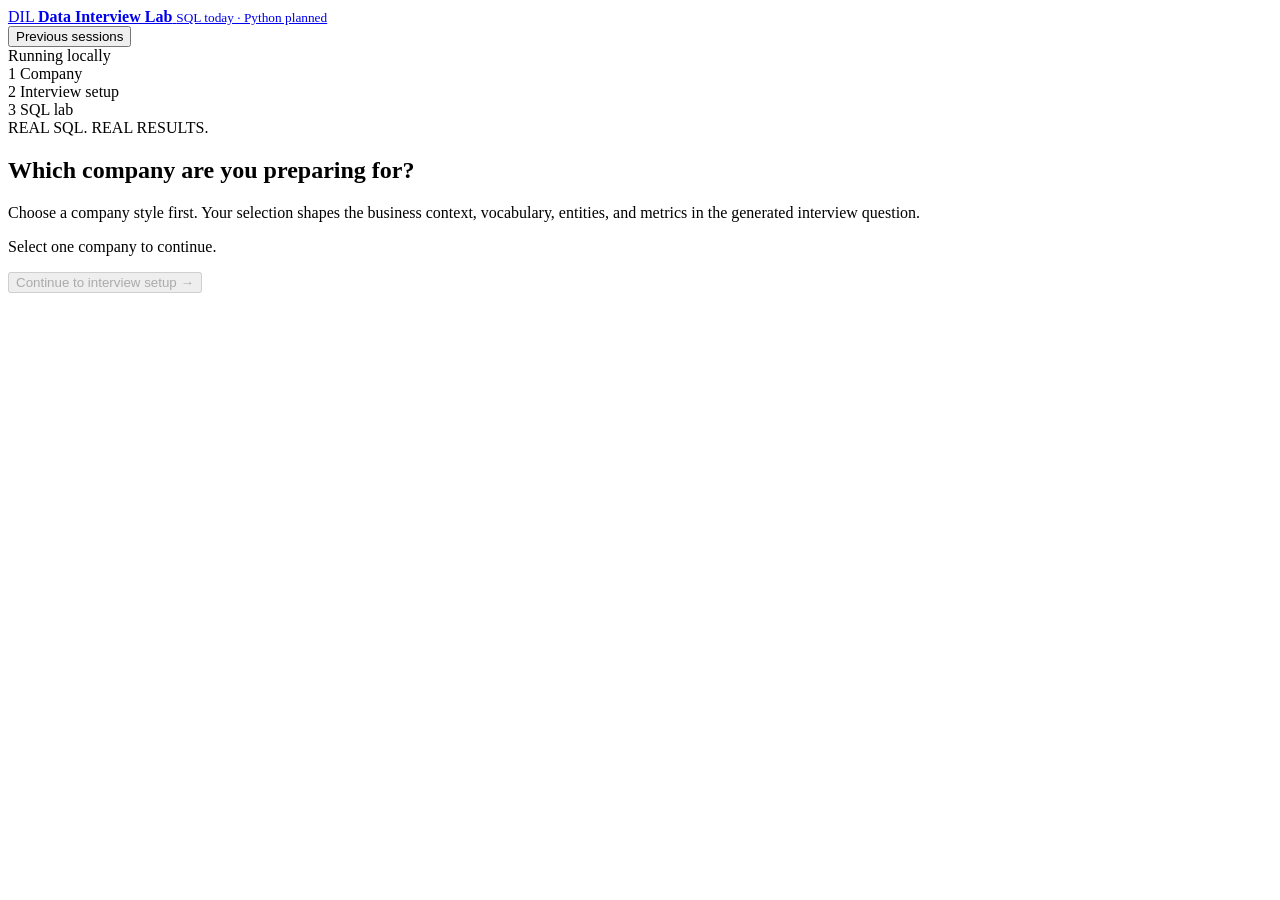
==== src/data_interview_lab/web/static/index.html @ 67a6202d "refactor: rename project to Data Interview Lab Migrate the package, CLI, configuration, storage path" ====
<!doctype html>
<html lang="en">
  <head>
    <meta charset="utf-8" />
    <meta name="viewport" content="width=device-width, initial-scale=1" />
    <meta
      name="description"
      content="Practice data interviews with executable SQL and deterministic local grading."
    />
    <title>Data Interview Lab</title>
    <link rel="icon" href="/favicon.ico" />
    <link rel="stylesheet" href="/assets/styles.css?v=0.9.2" />
  </head>
  <body>
    <div class="app-background" aria-hidden="true"></div>

    <main id="setupView" class="setup-shell">
      <header class="marketing-header">
        <a class="brand" href="#" aria-label="Data Interview Lab home">
          <span class="brand-mark"><span>DIL</span></span>
          <span>
            <strong>Data Interview Lab</strong>
            <small>SQL today · Python planned</small>
          </span>
        </a>
        <div class="marketing-actions">
          <button id="historyButton" class="button ghost small" type="button">
            Previous sessions
          </button>
          <div class="local-status"><span></span> Running locally</div>
        </div>
      </header>

      <section id="companyStep" class="setup-stage" aria-labelledby="companyHeading">
        <div class="step-progress" aria-label="Setup progress">
          <div class="progress-item active"><span>1</span> Company</div>
          <div class="progress-line"></div>
          <div class="progress-item"><span>2</span> Interview setup</div>
          <div class="progress-line"></div>
          <div class="progress-item"><span>3</span> SQL lab</div>
        </div>

        <div class="hero-copy">
          <div class="eyebrow">REAL SQL. REAL RESULTS.</div>
          <h1 id="companyHeading">Which company are you preparing for?</h1>
          <p>
            Choose a company style first. Your selection shapes the business context,
            vocabulary, entities, and metrics in the generated interview question.
          </p>
        </div>

        <div
          id="companyGrid"
          class="company-grid"
          role="group"
          aria-label="Company choices"
        ></div>

        <div id="customCompanyField" class="custom-company-entry" hidden>
          <label class="field-label" for="customCompanyInput">
            <span>Company or organization name</span>
            <input
              id="customCompanyInput"
              type="text"
              autocomplete="organization"
              maxlength="100"
              placeholder="e.g. Stripe, Spotify, Acme Health"
            />
            <small>We will use it as interview-style context, never as a claimed internal schema.</small>
          </label>
        </div>

        <div class="stage-actions">
          <p id="companyHelp">Select one company to continue.</p>
          <button id="companyContinue" class="button primary" type="button" disabled>
            Continue to interview setup
            <span aria-hidden="true">→</span>
          </button>
        </div>
      </section>

      <section
        id="configStep"
        class="setup-stage config-stage"
        aria-labelledby="configHeading"
        hidden
      >
        <div class="step-progress" aria-label="Setup progress">
          <div class="progress-item complete"><span>✓</span> Company</div>
          <div class="progress-line active"></div>
          <div class="progress-item active"><span>2</span> Interview setup</div>
          <div class="progress-line"></div>
          <div class="progress-item"><span>3</span> SQL lab</div>
        </div>

        <button id="backToCompanies" class="text-button" type="button">← Change company</button>
        <div class="config-heading-row">
          <div>
            <div class="eyebrow">CUSTOMIZE YOUR SESSION</div>
            <h1 id="configHeading">Shape your question set</h1>
            <p>Choose a SQL dialect and difficulty, then add any optional context you want reflected.</p>
          </div>
          <div id="selectedCompanySummary" class="selected-company"></div>
        </div>

        <div class="config-card">
          <div class="choice-field" role="group" aria-labelledby="interviewModeLabel">
            <div id="interviewModeLabel" class="choice-label">Interview mode</div>
            <div class="mode-choice-row">
              <div id="modeChoices" class="segmented-control mode-control">
                <button type="button" data-mode="standard" class="selected">Standard</button>
                <button type="button" data-mode="advanced">Advanced</button>
              </div>
              <small id="modeHelp">
                Three deterministic SQL questions with exact requirements available inline.
              </small>
            </div>
          </div>

          <div class="field-grid">
            <label class="field-label">
              <span>SQL dialect</span>
              <select id="dialectSelect"></select>
              <small id="dialectHelp">DuckDB runs natively. Other dialects are emulated on DuckDB.</small>
            </label>
            <label class="field-label">
              <span>LLM provider</span>
              <select id="providerSelect">
                <option value="codex">Codex CLI · default</option>
                <option value="claude">Claude CLI</option>
              </select>
              <small>Uses your locally installed and authenticated CLI.</small>
            </label>
            <section
              id="modelConfiguration"
              class="model-configuration"
              aria-labelledby="modelConfigurationLabel"
            >
              <div class="field-section-heading model-configuration-heading">
                <span id="modelConfigurationLabel">Model configuration</span>
                <small>Applies to this interview generation</small>
              </div>
              <div class="model-policy-options" role="radiogroup" aria-label="Model configuration source">
                <label class="model-policy-option">
                  <input type="radio" name="model-policy" value="cli_default" checked />
                  <span class="model-policy-copy">
                    <span class="model-policy-title">
                      <strong>Follow Codex CLI settings</strong>
                      <span class="recommended-badge">Recommended</span>
                    </span>
                    <span id="modelDefaultSummary" class="model-policy-summary">Loading local settings…</span>
                    <small id="modelDefaultHelp">Uses your current Codex configuration.</small>
                  </span>
                </label>
                <label class="model-policy-option">
                  <input type="radio" name="model-policy" value="override" />
                  <span class="model-policy-copy">
                    <strong>Override for this interview</strong>
                    <small>Passes request-scoped CLI flags without changing your Codex config.</small>
                  </span>
                </label>
              </div>
              <div id="modelOverrideFields" class="model-override-fields" hidden>
                <label class="field-label">
                  <span>Model ID</span>
                  <input
                    id="modelOverrideInput"
                    type="text"
                    maxlength="120"
                    autocomplete="off"
                    placeholder="e.g. gpt-5.6-sol"
                  />
                  <small>Editable so newly available model IDs work without an app update.</small>
                </label>
                <label class="field-label">
                  <span>Reasoning effort <small>Optional</small></span>
                  <input
                    id="reasoningEffortInput"
                    type="text"
                    list="reasoningEffortSuggestions"
                    maxlength="40"
                    autocomplete="off"
                    placeholder="Use CLI default"
                  />
                  <datalist id="reasoningEffortSuggestions">
                    <option value="none"></option>
                    <option value="minimal"></option>
                    <option value="low"></option>
                    <option value="medium"></option>
                    <option value="high"></option>
                    <option value="xhigh"></option>
                    <option value="max"></option>
                  </datalist>
                  <small>Suggestions are editable; Codex validates support for the selected model.</small>
                </label>
                <button id="resetModelConfiguration" class="text-button model-reset" type="button">
                  Reset to CLI settings
                </button>
              </div>
            </section>
            <div
              id="roleTrackField"
              class="focus-area-field"
              role="group"
              aria-labelledby="focusAreaLabel"
              aria-describedby="roleTrackHelp"
              hidden
            >
              <div class="field-section-heading">
                <span id="focusAreaLabel">Focus Area</span>
                <small>Choose one</small>
              </div>
              <div id="roleTrackChoices" class="focus-area-options"></div>
              <small id="roleTrackHelp">Advanced questions are calibrated to this focus area.</small>
            </div>
            <label class="field-label context-field">
              <span>Additional context <small>Optional</small></span>
              <textarea
                id="additionalContextInput"
                maxlength="2000"
                rows="4"
                placeholder="e.g. Focus on subscription retention, use healthcare-style entities, or avoid date questions."
              ></textarea>
              <small>Applied to all three questions and their shared dataset.</small>
            </label>
          </div>

          <div class="choice-field" role="group" aria-labelledby="difficultyLabel">
            <div id="difficultyLabel" class="choice-label">Difficulty</div>
            <div id="difficultyChoices" class="segmented-control">
              <button type="button" data-difficulty="easy">Easy</button>
              <button type="button" data-difficulty="medium" class="selected">Medium</button>
              <button type="button" data-difficulty="hard">Hard</button>
            </div>
          </div>

          <label class="history-preference">
            <input id="saveHistoryInput" type="checkbox" checked />
            <span>
              <strong>Save this session locally</strong>
              <small>Stores the exercise snapshot and submitted SQL, never routine query results.</small>
            </span>
          </label>

          <label id="reuseDatasetPreference" class="history-preference" hidden>
            <input id="reuseDatasetInput" type="checkbox" checked />
            <span>
              <strong>Reuse a matching local dataset</strong>
              <small>Advanced Mode can skip rebuilding the schema and rows when the setup matches.</small>
            </span>
          </label>

          <div class="generation-actions">
            <div>
              <strong>Ready to build your interview set?</strong>
              <p>Three questions will share one schema and the same visible and hidden datasets.</p>
            </div>
            <div class="generation-buttons">
              <button id="demoButton" class="button secondary" type="button" hidden>
                Load instant demo
              </button>
              <button id="generateButton" class="button primary" type="button">
                Generate 3 questions
                <span aria-hidden="true">✦</span>
              </button>
            </div>
          </div>
          <div
            id="generationStatus"
            class="generation-status"
            role="alert"
            aria-live="assertive"
            hidden
          >
            <div>
              <strong>Question generation failed</strong>
              <p id="generationStatusMessage"></p>
            </div>
            <button
              id="dismissGenerationStatus"
              class="generation-status-dismiss"
              type="button"
              aria-label="Dismiss generation error"
            >
              Dismiss
            </button>
          </div>
        </div>
      </section>
    </main>

    <main id="labView" class="lab-shell" hidden>
      <header class="lab-header">
        <div class="brand compact">
          <span class="brand-mark"><span>DIL</span></span>
          <strong>Data Interview Lab</strong>
        </div>
        <div class="lab-breadcrumb">
          <span id="labCompany">Company</span>
          <span aria-hidden="true">/</span>
          <span>3-question set</span>
        </div>
          <div class="lab-header-actions">
          <div id="modelStatus" class="model-status" hidden></div>
          <div id="engineStatus" class="engine-status">
            <span class="status-dot"></span><span id="engineStatusLabel">DuckDB · native</span>
            </div>
          <button id="labHistoryButton" class="button ghost small" type="button">
            Previous sessions
          </button>
          <button id="newQuestionButton" class="button ghost small" type="button">
            New question
          </button>
        </div>
      </header>

      <section id="generationProgress" class="generation-progress" hidden aria-live="polite">
        <div>
          <strong id="generationProgressTitle">Questions 2 and 3 are still generating</strong>
          <p id="generationProgressMessage">Question 1 is ready to practice now.</p>
        </div>
        <div id="generationProgressMeta" class="generation-progress-meta"></div>
      </section>

      <div class="workspace">
        <section class="challenge-pane" aria-label="Interview question">
          <div class="pane-tabs" role="tablist">
            <button
              class="pane-tab active"
              data-pane-tab="question"
              role="tab"
              aria-selected="true"
            >
              Question
            </button>
            <button
              class="pane-tab"
              data-pane-tab="schema"
              role="tab"
              aria-selected="false"
            >
              Schema &amp; sample data
            </button>
          </div>

          <div id="questionPanel" class="challenge-scroll" role="tabpanel">
            <div id="questionNavigator" class="question-navigator" aria-label="Question set"></div>
            <div class="challenge-meta">
              <span id="difficultyBadge" class="badge difficulty"></span>
              <span id="companyBadge" class="badge"></span>
              <span id="dialectBadge" class="badge native">DuckDB</span>
              <span id="questionTypeBadge" class="badge" hidden></span>
            </div>
            <div class="business-context">
              <span class="section-label">CONTEXT</span>
              <p id="businessContext"></p>
            </div>
            <div class="question-card">
              <div id="challengePosition" class="section-label">QUESTION 1 OF 3</div>
              <h1 id="challengeTitle">SQL interview task</h1>
              <button
                id="requirementsToggleButton"
                class="text-button requirements-toggle"
                type="button"
                aria-expanded="false"
                aria-controls="requirementsPanel"
              >
                See More
              </button>
              <div id="requirementsPanel" class="requirements-panel" hidden>
                <div id="clarificationsSection" hidden>
                  <div class="section-label">INTERVIEWER CLARIFICATIONS</div>
                  <div id="clarificationsList"></div>
                </div>
                <div class="section-label">REQUIREMENTS</div>
                <ul id="requirementsList"></ul>
              </div>
            </div>
            <div id="hintArea" class="hint-area"></div>
            <div class="challenge-actions">
              <button id="hintButton" class="button ghost" type="button">Reveal a hint</button>
              <button id="solutionButton" class="text-button danger" type="button">
                View solution
              </button>
            </div>
          </div>

          <div id="schemaPanel" class="challenge-scroll" role="tabpanel" hidden>
            <div class="schema-intro">
              <h2>Schema &amp; example rows</h2>
              <p>
                These rows come directly from the visible execution dataset. Hidden grading
                data is never shown.
              </p>
            </div>
            <div id="tablePreviews" class="table-previews"></div>
          </div>
        </section>

        <section class="query-pane" aria-label="SQL editor and results">
          <div class="editor-toolbar">
            <div class="file-tab"><span class="sql-icon">SQL</span> solution.sql</div>
            <div class="editor-actions">
              <button id="resetButton" class="icon-button" type="button" title="Reset editor">
                ↺
              </button>
              <span id="editorDialect">DuckDB</span>
            </div>
          </div>

          <div class="editor-shell">
            <pre id="editorLines" class="editor-lines" aria-hidden="true">1</pre>
            <textarea
              id="sqlEditor"
              aria-label="SQL query editor"
              spellcheck="false"
              autocomplete="off"
            ></textarea>
          </div>

          <div class="query-actions">
            <div class="shortcut-help"><kbd>⌘</kbd><kbd>Enter</kbd> to run</div>
            <button id="runButton" class="button secondary" type="button">
              <span aria-hidden="true">▶</span> Run query
            </button>
            <button id="submitButton" class="button success" type="button">
              Submit answer
            </button>
          </div>

          <div class="results-pane">
            <div class="results-tabs" role="tablist">
              <button class="result-tab active" data-result-tab="output" type="button">
                Output
              </button>
              <button class="result-tab" data-result-tab="tests" type="button">
                Test results <span id="testStatusDot"></span>
              </button>
              <button class="result-tab" data-result-tab="doctor" type="button">
                Query Doctor <span id="doctorStatusDot"></span>
              </button>
              <span id="executionMeta" class="execution-meta"></span>
            </div>
            <div id="outputResult" class="result-content">
              <div class="empty-result">
                <span class="empty-result-icon">▦</span>
                <strong>Run your query to see results</strong>
                <p>Your selected SQL dialect executes through its configured backend.</p>
              </div>
            </div>
            <div id="testResult" class="result-content" hidden>
              <div class="empty-result">
                <span class="empty-result-icon">✓</span>
                <strong>Submit when you are ready</strong>
                <p>Your answer will be checked against visible and hidden datasets.</p>
              </div>
            </div>
            <div id="doctorPanel" class="result-content doctor-panel" hidden>
              <div class="doctor-toolbar">
                <div>
                  <strong>Query Doctor</strong>
                  <p>Database checks first, then focused coaching from your CLI provider.</p>
                </div>
                <button id="doctorButton" class="button secondary compact" type="button">
                  Review current query
                </button>
              </div>
              <div id="doctorResult" class="doctor-result">
                <div class="empty-result">
                  <span class="empty-result-icon">⌁</span>
                  <strong>Get a second set of eyes</strong>
                  <p>Your SQL will be executed and graded before the CLI review begins.</p>
                </div>
              </div>
            </div>
          </div>
        </section>
      </div>
    </main>

    <div id="loadingOverlay" class="loading-overlay" hidden aria-live="polite">
      <div class="loading-card">
        <div class="database-loader">
          <span></span><span></span><span></span>
        </div>
        <div class="eyebrow">BUILDING YOUR INTERVIEW</div>
        <h2 id="loadingTitle">Generating three realistic questions…</h2>
        <p id="loadingMessage">Creating one shared schema and dataset.</p>
        <div class="loading-track"><span></span></div>
        <div class="generation-live-meta">
          <span id="loadingElapsed">0s elapsed</span>
          <span id="loadingProviderMeta">Waiting for provider details</span>
        </div>
        <ol id="loadingEvents" class="loading-events"></ol>
        <small>Question 1 opens as soon as its reference query passes validation.</small>
      </div>
    </div>

    <div id="solutionModal" class="modal-backdrop" hidden>
      <div class="modal" role="dialog" aria-modal="true" aria-labelledby="solutionHeading">
        <button id="closeSolutionButton" class="modal-close" type="button" aria-label="Close">
          ×
        </button>
        <div id="solutionModalBody"></div>
      </div>
    </div>

    <div id="historyModal" class="modal-backdrop" hidden>
      <section
        class="modal history-modal"
        role="dialog"
        aria-modal="true"
        aria-labelledby="historyHeading"
      >
        <button id="closeHistoryButton" class="modal-close" type="button" aria-label="Close">
          ×
        </button>
        <div class="history-heading">
          <div>
            <div class="eyebrow">LOCAL PRACTICE HISTORY</div>
            <h2 id="historyHeading">Previous sessions</h2>
            <p>Resume saved question sets and review your latest submitted SQL.</p>
          </div>
          <button id="clearHistoryButton" class="text-button danger" type="button">
            Clear all history
          </button>
        </div>
        <div id="historyList" class="history-list"></div>
        <footer class="history-footer">
          <span id="historyStorage">Loading local storage…</span>
          <span>Exercise snapshots and submissions only · no query-result tables</span>
        </footer>
      </section>
    </div>

    <div id="toast" class="toast" role="status" aria-live="polite"></div>
    <script src="/assets/app.js?v=0.9.2" defer></script>
  </body>
</html>
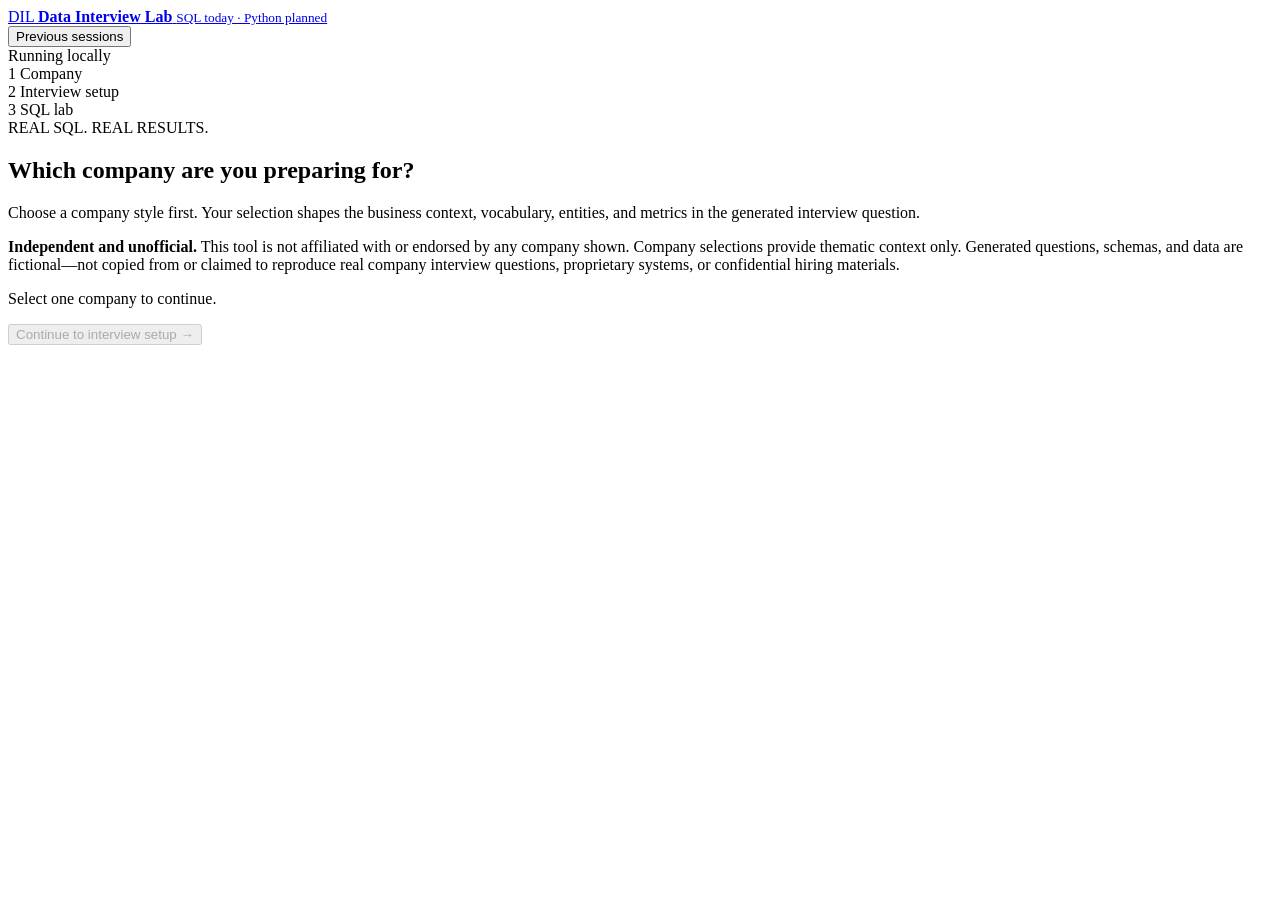
==== commit fd831067: "docs: add company practice disclaimer Clarify that company presets are unofficial thematic context a" ====
--- a/src/data_interview_lab/web/static/index.html
+++ b/src/data_interview_lab/web/static/index.html
@@ -55,6 +55,14 @@
           role="group"
           aria-label="Company choices"
         ></div>
+
+        <p class="company-disclaimer" role="note">
+          <strong>Independent and unofficial.</strong> This tool is not affiliated with or
+          endorsed by any company shown. Company selections provide thematic context only.
+          Generated questions, schemas, and data are fictional—not copied from or claimed to
+          reproduce real company interview questions, proprietary systems, or confidential
+          hiring materials.
+        </p>
 
         <div id="customCompanyField" class="custom-company-entry" hidden>
           <label class="field-label" for="customCompanyInput">
